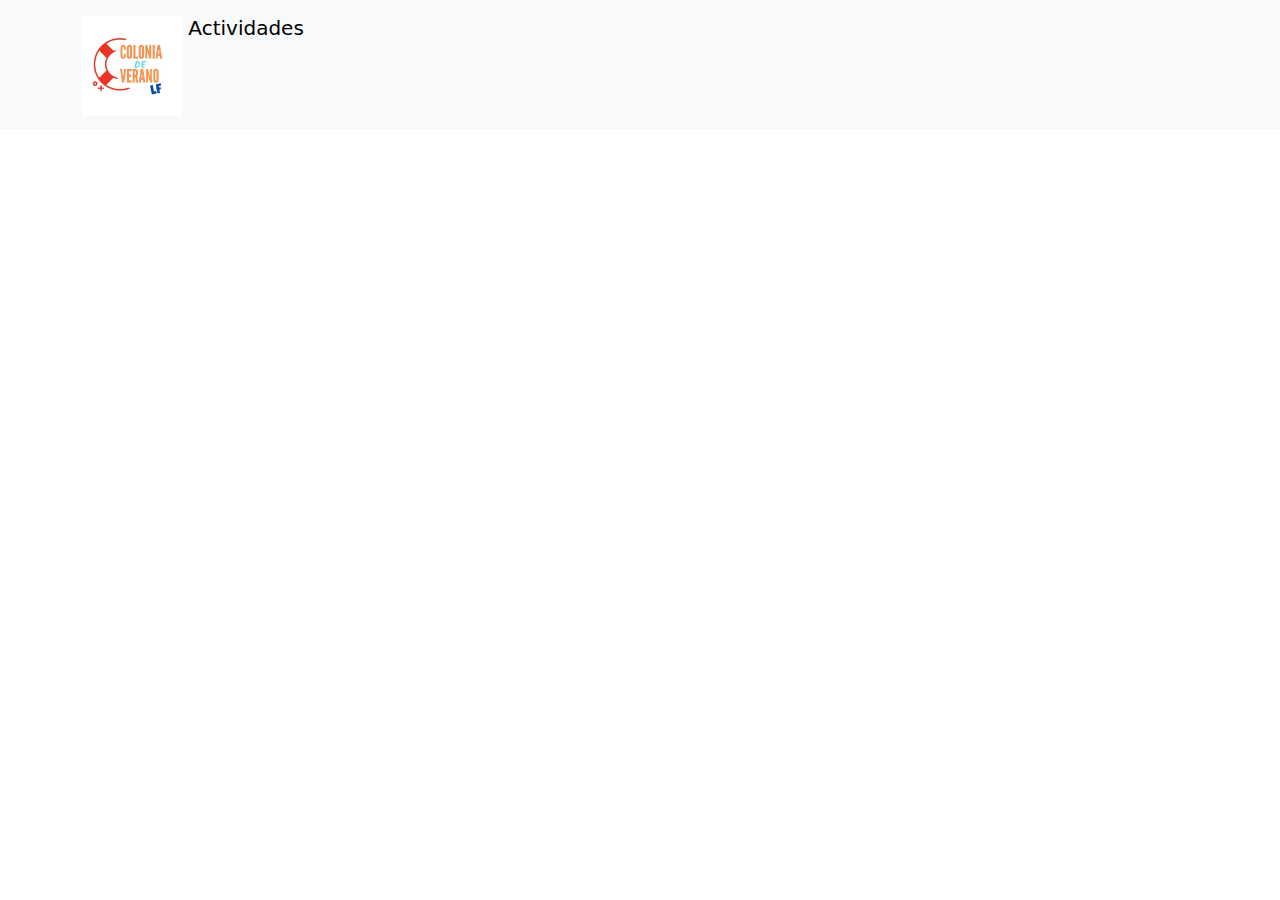
==== TP_Final/HTML/actividades.html @ c2579282 "Inicio proyecto TP Final" ====
<!DOCTYPE html>
<html lang="en">
<head>
    <meta charset="UTF-8">
    <meta http-equiv="X-UA-Compatible" content="IE=edge">
    <meta name="viewport" content="width=device-width, initial-scale=1.0">
    <title>Colonia - Actividades</title>
    <link rel="shortcout icon" href="/TP_Final/IMAGES/logo.jpg">
    <link rel="stylesheet" href="/TP_Final/CSS/index.css">
    <link rel="stylesheet" href="	https://cdn.jsdelivr.net/npm/bootstrap@5.2.2/dist/css/bootstrap.min.css">
</head>
</head>
<body>
    <nav class="navbar bg-light">
        <div class="container">
          <a class="navbar-brand" href="http://127.0.0.1:5500/TP_Final/HTML/index.html">
            <img src="/TP_Final/IMAGES/logo.jpg" alt="Logo" width="100" height="100" class="d-inline-block align-text-top">
            Actividades
          </a>
        </div>
      </nav>
    <script src="/TP_Final/TS/actividades.js"></script>
    <script src="https://cdn.jsdelivr.net/npm/bootstrap@5.2.2/dist/js/bootstrap.bundle.min.js"></script>
</body>
</html>
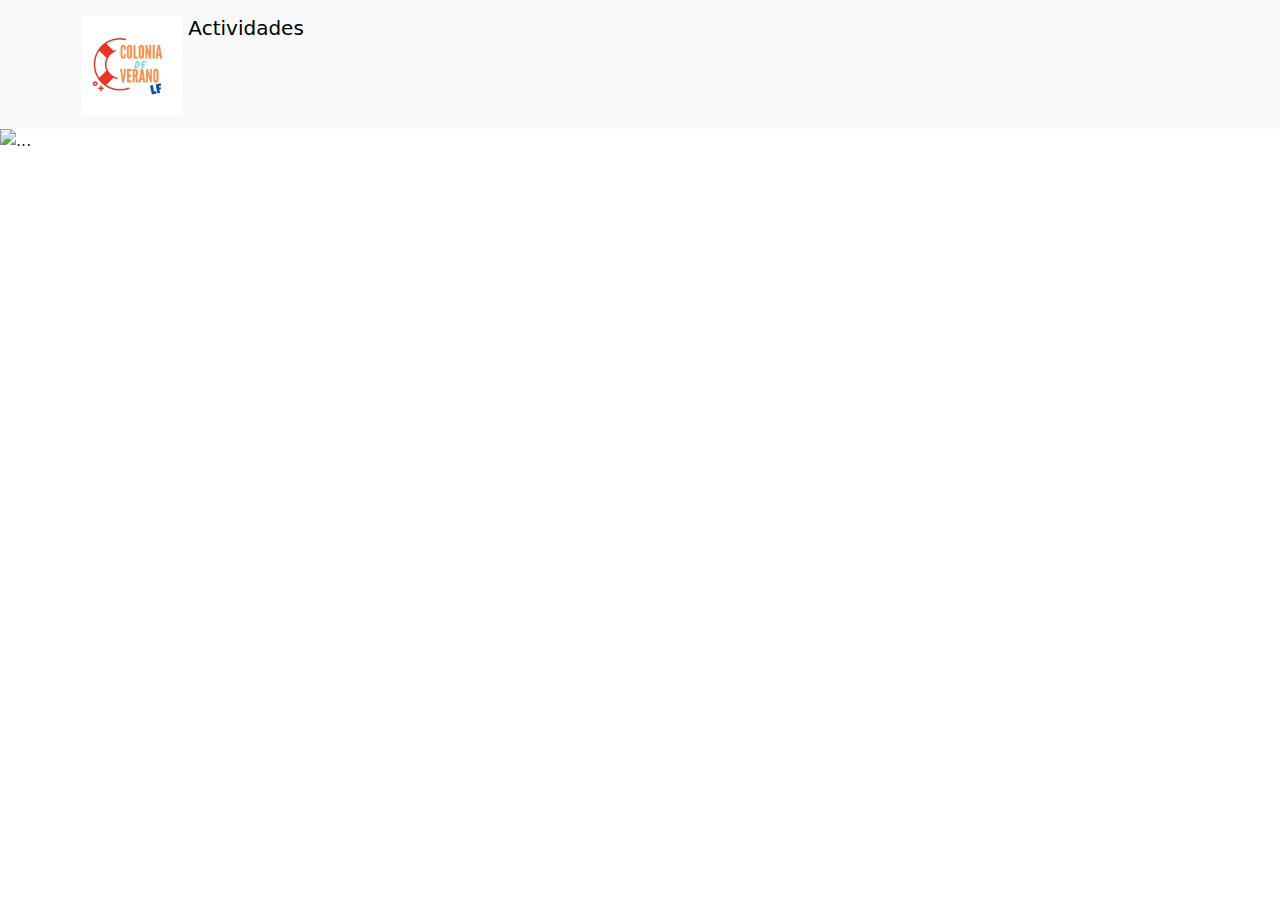
==== commit ec04e937: "21/11 f" ====
--- a/TP_Final/HTML/actividades.html
+++ b/TP_Final/HTML/actividades.html
@@ -19,6 +19,30 @@
           </a>
         </div>
       </nav>
+
+      <div>
+        <div id="carouselExampleControls" class="carousel slide" data-bs-ride="carousel">
+          <div class="carousel-inner">
+            <div class="carousel-item active">
+              <img src="/TP_Final/IMAGES/natacion.jpg" class="d-block w-100" alt="...">
+            </div>
+            <div class="carousel-item">
+              <img src="/TP_Final/IMAGES/campamento.jpg" class="d-block w-100" alt="...">
+            </div>
+            <div class="carousel-item">
+              <img src="/TP_Final/IMAGES/fogon.jpg" class="d-block w-100" alt="...">
+            </div>
+          </div>
+          <button class="carousel-control-prev" type="button" data-bs-target="#carouselExampleControls" data-bs-slide="prev">
+            <span class="carousel-control-prev-icon" aria-hidden="true"></span>
+            <span class="visually-hidden">Anterior</span>
+          </button>
+          <button class="carousel-control-next" type="button" data-bs-target="#carouselExampleControls" data-bs-slide="next">
+            <span class="carousel-control-next-icon" aria-hidden="true"></span>
+            <span class="visually-hidden">Siguiente</span>
+          </button>
+        </div>
+      </div>
     <script src="/TP_Final/TS/actividades.js"></script>
     <script src="https://cdn.jsdelivr.net/npm/bootstrap@5.2.2/dist/js/bootstrap.bundle.min.js"></script>
 </body>
--- a/TP_Final/CSS/index.css
+++ b/TP_Final/CSS/index.css
@@ -0,0 +1,7 @@
+.carouselExampleControls{
+    width: 30px;
+    height: 30px;
+    background-position: center center;
+  background-repeat: no-repeat;
+  background-color: #000;
+}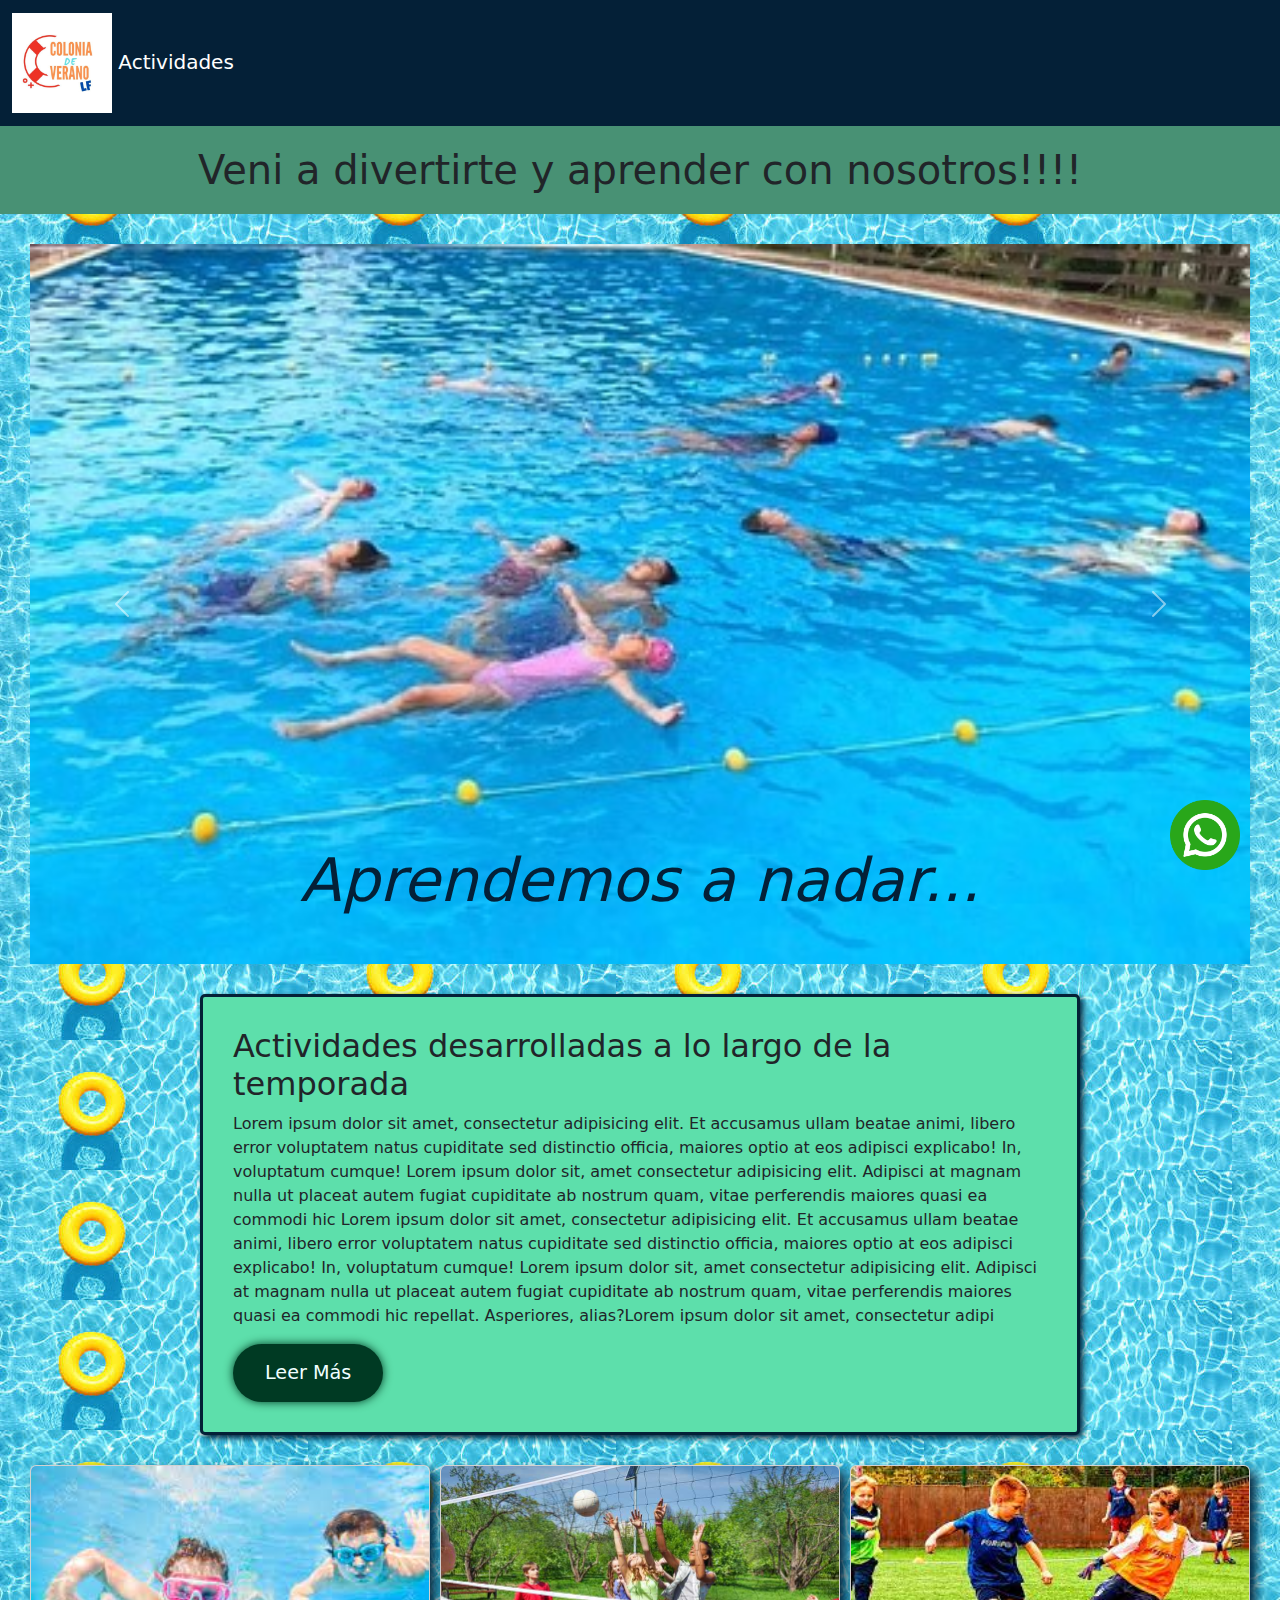
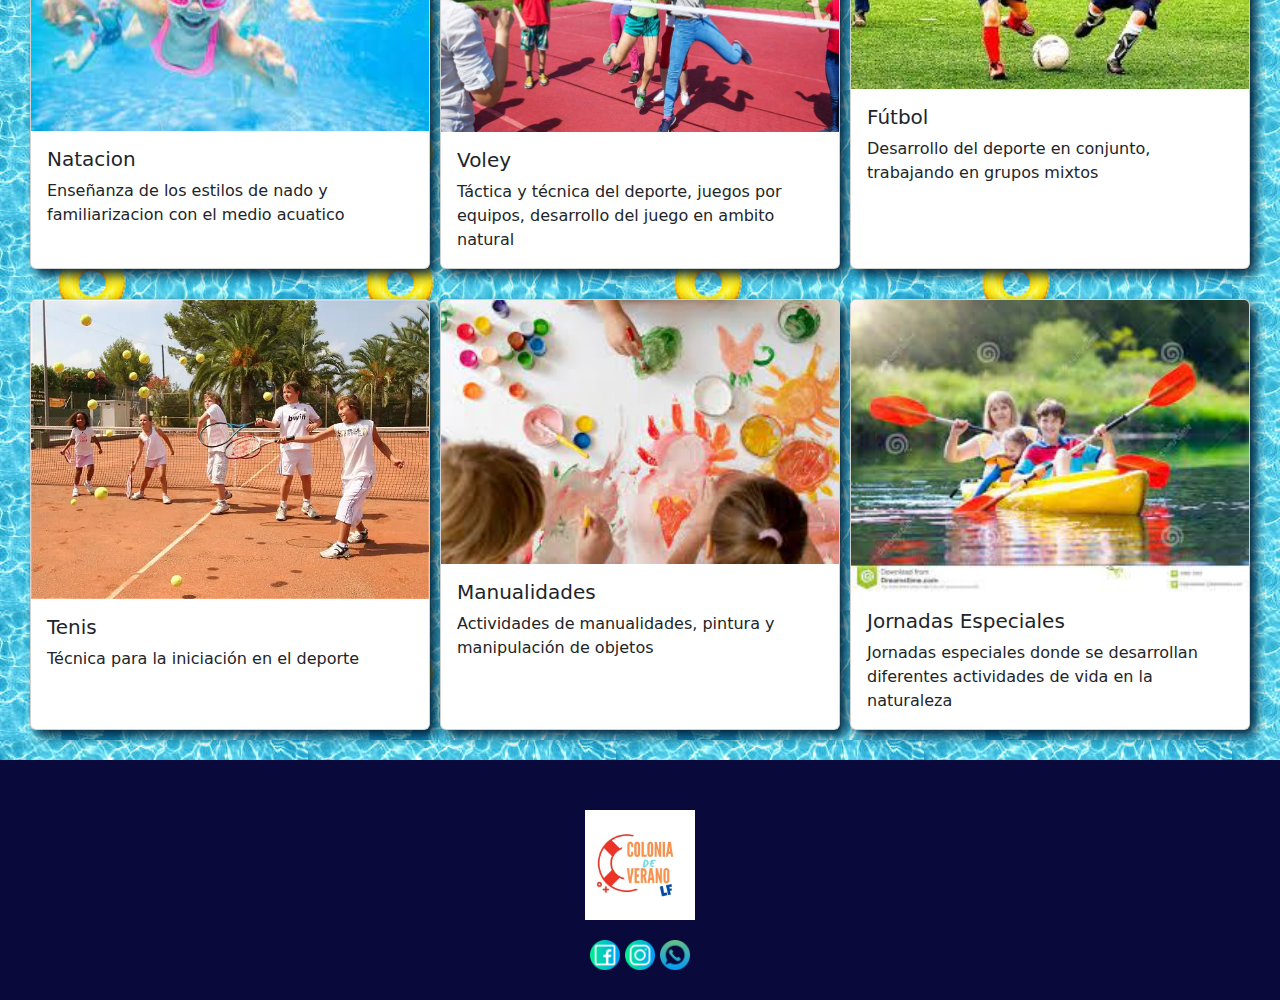
==== commit a418b5a0: "actualizacion_24_11" ====
--- a/TP_Final/HTML/actividades.html
+++ b/TP_Final/HTML/actividades.html
@@ -1,49 +1,160 @@
 <!DOCTYPE html>
 <html lang="en">
+
 <head>
-    <meta charset="UTF-8">
-    <meta http-equiv="X-UA-Compatible" content="IE=edge">
-    <meta name="viewport" content="width=device-width, initial-scale=1.0">
-    <title>Colonia - Actividades</title>
-    <link rel="shortcout icon" href="/TP_Final/IMAGES/logo.jpg">
-    <link rel="stylesheet" href="/TP_Final/CSS/index.css">
-    <link rel="stylesheet" href="	https://cdn.jsdelivr.net/npm/bootstrap@5.2.2/dist/css/bootstrap.min.css">
+  <meta charset="UTF-8">
+  <meta http-equiv="X-UA-Compatible" content="IE=edge">
+  <meta name="viewport" content="width=device-width, initial-scale=1.0">
+  <title>Colonia - Actividades</title>
+  <link rel="shortcout icon" href="/TP_Final/IMAGES/logo.jpg">
+  <link rel="stylesheet" href="/TP_Final/CSS/actividades.css">
+  <link rel="stylesheet" href="	https://cdn.jsdelivr.net/npm/bootstrap@5.2.2/dist/css/bootstrap.min.css">
 </head>
-</head>
+
 <body>
-    <nav class="navbar bg-light">
-        <div class="container">
-          <a class="navbar-brand" href="http://127.0.0.1:5500/TP_Final/HTML/index.html">
-            <img src="/TP_Final/IMAGES/logo.jpg" alt="Logo" width="100" height="100" class="d-inline-block align-text-top">
-            Actividades
-          </a>
+  <nav class="navbar navbar-dark">
+    <div class="container-fluid">
+      <a class="navbar-brand" href="http://127.0.0.1:5500/TP_Final/HTML/index.html">
+        <img src="/TP_Final/IMAGES/logo.jpg" alt="Logo" width="100" height="100"
+          class="d-inline-block align-text-center">
+        Actividades
+      </a>
+    </div>
+  </nav>
+  <h1>Veni a divertirte y aprender con nosotros!!!! </h1>
+  <div class="margenes">
+    <div id="carouselExampleControls" class="carousel slide" data-bs-ride="carousel">
+      <div class="carousel-inner">
+        <div class="carousel-item active">
+          <img src="/TP_Final/IMAGES/natacion.jpg" class="d-block w-100" alt="...">
+          <div class="carousel-caption d-none d-md-block">
+            <h5 class="titulo-carrusel">Aprendemos a nadar...</h5>
+          </div>
         </div>
-      </nav>
-
-      <div>
-        <div id="carouselExampleControls" class="carousel slide" data-bs-ride="carousel">
-          <div class="carousel-inner">
-            <div class="carousel-item active">
-              <img src="/TP_Final/IMAGES/natacion.jpg" class="d-block w-100" alt="...">
-            </div>
-            <div class="carousel-item">
-              <img src="/TP_Final/IMAGES/campamento.jpg" class="d-block w-100" alt="...">
-            </div>
-            <div class="carousel-item">
-              <img src="/TP_Final/IMAGES/fogon.jpg" class="d-block w-100" alt="...">
-            </div>
+        <div class="carousel-item">
+          <img src="/TP_Final/IMAGES/fogon.jpg" class="d-block w-100" alt="...">
+          <div class="carousel-caption d-none d-md-block">
+            <h5 class="titulo-carrusel-dos">Cantamos en el fogón...</h5>
           </div>
-          <button class="carousel-control-prev" type="button" data-bs-target="#carouselExampleControls" data-bs-slide="prev">
-            <span class="carousel-control-prev-icon" aria-hidden="true"></span>
-            <span class="visually-hidden">Anterior</span>
-          </button>
-          <button class="carousel-control-next" type="button" data-bs-target="#carouselExampleControls" data-bs-slide="next">
-            <span class="carousel-control-next-icon" aria-hidden="true"></span>
-            <span class="visually-hidden">Siguiente</span>
-          </button>
+        </div>
+        <div class="carousel-item">
+          <img src="/TP_Final/IMAGES/campamento.jpg" class="d-block w-100" alt="...">
+          <div class="carousel-caption d-none d-md-block">
+            <h5 class="titulo-carrusel-dos">Salimos de campamento...</h5>
+          </div>
         </div>
       </div>
-    <script src="/TP_Final/TS/actividades.js"></script>
-    <script src="https://cdn.jsdelivr.net/npm/bootstrap@5.2.2/dist/js/bootstrap.bundle.min.js"></script>
+      <button class="carousel-control-prev" type="button" data-bs-target="#carouselExampleControls"
+        data-bs-slide="prev">
+        <span class="carousel-control-prev-icon" aria-hidden="true"></span>
+        <span class="visually-hidden">Anterior</span>
+      </button>
+      <button class="carousel-control-next" type="button" data-bs-target="#carouselExampleControls"
+        data-bs-slide="next">
+        <span class="carousel-control-next-icon" aria-hidden="true"></span>
+        <span class="visually-hidden">Siguiente</span>
+      </button>
+    </div>
+  </div>
+  <div class="caja-texto-expansible">
+    <div>
+      <h2> Actividades desarrolladas a lo largo de la temporada</h2>
+      <p>Lorem ipsum dolor sit amet, consectetur adipisicing elit. Et accusamus ullam beatae animi, libero error
+        voluptatem natus cupiditate sed distinctio officia, maiores optio at eos adipisci explicabo! In, voluptatum
+        cumque! Lorem ipsum dolor sit, amet consectetur adipisicing elit. Adipisci at magnam nulla ut placeat autem
+        fugiat cupiditate ab nostrum quam, vitae perferendis maiores quasi ea commodi hic Lorem ipsum dolor sit amet,
+        consectetur adipisicing elit. Et accusamus ullam beatae animi, libero error voluptatem natus cupiditate sed
+        distinctio officia, maiores optio at eos adipisci explicabo! In, voluptatum cumque! Lorem ipsum dolor sit, amet
+        consectetur adipisicing elit. Adipisci at magnam nulla ut placeat autem fugiat cupiditate ab nostrum quam, vitae
+        perferendis maiores quasi ea commodi hic repellat. Asperiores, alias?Lorem ipsum dolor sit amet, consectetur
+        adipi
+      </p>
+      <div>
+        <div class="texto-oculto" id="texto"> 
+          <p>sicing elit. Et accusamus ullam beatae animi, libero error voluptatem natus cupiditate sed distinctio
+            officia, maiores optio at eos adipisci explicabo! In, voluptatum cumque! Lorem ipsum dolor sit, amet consectetur
+            adipisicing elit. Adipisci at magnam nulla ut placeat autem fugiat cupiditate ab nostrum quam, vitae perferendis
+            maiores quasi ea commodi hic repellat. Asperiores, alias?Lorem ipsum dolor sit amet, consectetur adipisicing
+            elit. Et accusamus ullam beatae animi, libero error voluptatem natus cupiditate sed distinctio officia, maiores
+            optio at eos adipisci explicabo! In, voluptatum cumque! Lorem ipsum dolor sit, amet consectetur adipisicing
+            elit. Adipisci at magnam nulla ut placeat autem fugiat cupiditate ab nostrum quam, vitae perferendis maiores
+            quasi ea commodi hic repellat. Asperiores, alias?Lorem ipsum dolor sit amet, consectetur adipisicing elit. Et
+            accusamus ullam beatae animi, libero error voluptatem natus cupiditate sed distinctio officia, maiores optio at</p>
+        </div>
+      </div>
+      <button class="boton-leer-mas" id="btn">Leer Más</button>
+    </div>
+  </div>
+  <div>
+    <div class="d-flex justify-content-between margenes">
+      <div class="card" style="width: 25rem;">
+        <img src="/TP_Final/IMAGES/niños nadando.jpg" class="card-img-top" alt="...">
+        <div class="card-body">
+          <h5 class="card-title">Natacion</h5>
+          <p class="card-text"> Enseñanza de los estilos de nado y familiarizacion con el medio acuatico</p>
+        </div>
+      </div>
+      <div class="card" style="width: 25rem;">
+        <img src="/TP_Final/IMAGES/voley.jpg" class="card-img-top" alt="...">
+        <div class="card-body">
+          <h5 class="card-title">Voley</h5>
+          <p class="card-text">Táctica y técnica del deporte, juegos por equipos, desarrollo del juego en ambito natural
+          </p>
+        </div>
+      </div>
+      <div class="card" style="width: 25rem;">
+        <img src="/TP_Final/IMAGES/futbol.jpg" class="card-img-top" alt="...">
+        <div class="card-body">
+          <h5 class="card-title">Fútbol</h5>
+          <p class="card-text">Desarrollo del deporte en conjunto, trabajando en grupos mixtos</p>
+        </div>
+      </div>
+    </div>
+    <div class="d-flex justify-content-between margenes">
+      <div class="card" style="width: 25rem;">
+        <img src="/TP_Final/IMAGES/tenis.jpg" class="card-img-top" alt="...">
+        <div class="card-body">
+          <h5 class="card-title">Tenis</h5>
+          <p class="card-text">Técnica para la iniciación en el deporte</p>
+        </div>
+      </div>
+      <div class="card" style="width: 25rem;">
+        <img src="/TP_Final/IMAGES/niños pintando.jpg" class="card-img-top" alt="...">
+        <div class="card-body">
+          <h5 class="card-title">Manualidades</h5>
+          <p class="card-text">Actividades de manualidades, pintura y manipulación de objetos</p>
+        </div>
+      </div>
+      <div class="card" style="width: 25rem;">
+        <img src="/TP_Final/IMAGES/CANOAS.jpg" class="card-img-top" alt="...">
+        <div class="card-body">
+          <h5 class="card-title">Jornadas Especiales</h5>
+          <p class="card-text">Jornadas especiales donde se desarrollan diferentes actividades de vida en la naturaleza
+          </p>
+        </div>
+      </div>
+    </div>
+  </div>
+  <a class="flotante" href="https://api.whatsapp.com/send?phone=5491128062570">
+    <img src="/TP_Final/IMAGES/icono_whatsapp_flotante.png" alt="" srcset="">
+  </a>
+  <footer>
+    <div>
+      <img id="footer-logo" src="/TP_Final/IMAGES/logo.jpg">
+    </div>
+    <div>
+      <a class="navbar-brand" href="https://www.facebook.com/colonia.laterraza" target="_blank">
+        <img src="/TP_Final/IMAGES/icono_facebook.png" alt="Icono Facebook" width="30" height="30">
+      </a>
+      <a class="navbar-brand" href="https://www.instagram.com/colonia_de_verano.lf/" target="_blank">
+        <img src="/TP_Final/IMAGES/icono_instagram.png" alt="Icono Instagram" width="30" height="30">
+      </a>
+      <a class="navbar-brand" href="https://api.whatsapp.com/send?phone=5491128062570" target="_blank">
+        <img src="/TP_Final/IMAGES/icono_whatsapp.png" alt="Icono Instagram" width="30" height="30">
+    </div>
+  </footer>
+  <script src="/TP_Final/TS/actividades.js"></script>
+  <script src="https://cdn.jsdelivr.net/npm/bootstrap@5.2.2/dist/js/bootstrap.bundle.min.js"></script>
 </body>
+
 </html>--- a/TP_Final/CSS/actividades.css
+++ b/TP_Final/CSS/actividades.css
@@ -0,0 +1,101 @@
+.navbar {
+    background-color: #042037;
+}
+
+.margenes {
+    margin: 30px;
+}
+
+body {
+    background-image: url(/TP_Final/IMAGES/agua_pileta.jpg);
+}
+
+h1 {
+    background-color: #489174;
+    color: #003A23;
+    padding: 20px;
+    text-align: center;
+}
+
+.titulo-carrusel {
+    color: #042037;
+    font-size: 60px;
+    font-style: oblique;
+}
+
+.titulo-carrusel-dos {
+    color: #1f98fc;
+    font-size: 60px;
+    font-style: oblique;
+}
+
+.caja-texto-expansible {
+    background-color: #5ddfab;
+    padding: 30px;
+    margin-right: 200px;
+    margin-left: 200px;
+    border: solid 3px #042037;
+    border-radius: 5px;
+    box-shadow: 3px 3px 6px #042037;
+}
+
+.boton-leer-mas {
+    background-color: #003A23;
+    border: none;
+    border-radius: 40px;
+    color: azure;
+    padding: 15px 32px;
+    font-size: 1.2em;
+    box-shadow: 0px 0px 10px 0px #003A23;
+    cursor: pointer;
+}
+
+.boton-leer-mas:hover {
+    box-shadow: none;
+    background-color: #0A093B;
+    color: #fff;
+    transition: cubic-bezier(0.075, 0.82, 0.165, 1) 3.05s;
+}
+
+.texto-oculto {
+    display: none;
+}
+
+
+
+.mostrar-texo {
+    display: block;
+}
+
+.card {
+    box-shadow: 6px 6px 12px #042037;
+}
+
+footer {
+    padding-bottom: 30px;
+    background-color: #0A093B;
+    display: flex;
+    flex-direction: column;
+    align-items: center;
+    justify-content: center;
+    padding-top: 30px;
+}
+
+.flotante {
+    display: scroll;
+    position: fixed;
+    bottom: 30px;
+    right: 40px;
+
+}
+
+.flotante img {
+    width: 70px;
+    height: 70px;
+}
+
+#footer-logo {
+    width: 150px;
+    height: 150px;
+    padding: 20px;
+}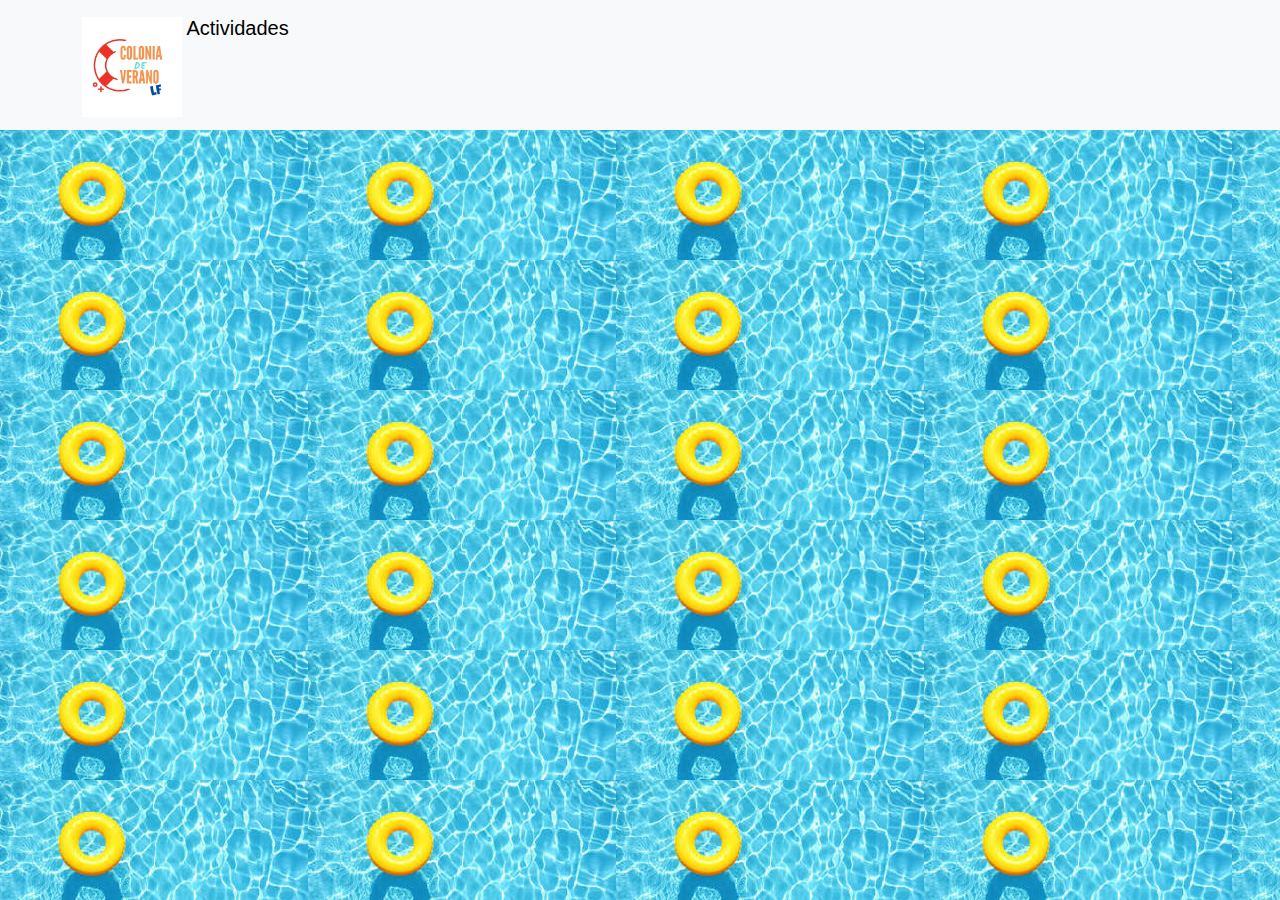
==== commit 3b762d3f: "Merge branch 'main' of https://github.com/EricSchenone/Las-Flores-FullStack" ====
--- a/TP_Final/HTML/actividades.html
+++ b/TP_Final/HTML/actividades.html
@@ -2,159 +2,26 @@
 <html lang="en">
 
 <head>
-  <meta charset="UTF-8">
-  <meta http-equiv="X-UA-Compatible" content="IE=edge">
-  <meta name="viewport" content="width=device-width, initial-scale=1.0">
-  <title>Colonia - Actividades</title>
-  <link rel="shortcout icon" href="/TP_Final/IMAGES/logo.jpg">
-  <link rel="stylesheet" href="/TP_Final/CSS/actividades.css">
-  <link rel="stylesheet" href="	https://cdn.jsdelivr.net/npm/bootstrap@5.2.2/dist/css/bootstrap.min.css">
+    <meta charset="UTF-8">
+    <meta http-equiv="X-UA-Compatible" content="IE=edge">
+    <meta name="viewport" content="width=device-width, initial-scale=1.0">
+    <title>Colonia - Actividades</title>
+    <link rel="shortcout icon" href="/TP_Final/IMAGES/logo.jpg">
+    <link rel="stylesheet" href="/TP_Final/CSS/index.css">
+    <link rel="stylesheet" href="	https://cdn.jsdelivr.net/npm/bootstrap@5.2.2/dist/css/bootstrap.min.css">
 </head>
 
 <body>
-  <nav class="navbar navbar-dark">
-    <div class="container-fluid">
-      <a class="navbar-brand" href="http://127.0.0.1:5500/TP_Final/HTML/index.html">
-        <img src="/TP_Final/IMAGES/logo.jpg" alt="Logo" width="100" height="100"
-          class="d-inline-block align-text-center">
-        Actividades
-      </a>
-    </div>
-  </nav>
-  <h1>Veni a divertirte y aprender con nosotros!!!! </h1>
-  <div class="margenes">
-    <div id="carouselExampleControls" class="carousel slide" data-bs-ride="carousel">
-      <div class="carousel-inner">
-        <div class="carousel-item active">
-          <img src="/TP_Final/IMAGES/natacion.jpg" class="d-block w-100" alt="...">
-          <div class="carousel-caption d-none d-md-block">
-            <h5 class="titulo-carrusel">Aprendemos a nadar...</h5>
-          </div>
+    <nav class="navbar bg-light">
+        <div class="container">
+          <a class="navbar-brand" href="http://127.0.0.1:5500/TP_Final/HTML/index.html">
+            <img src="/TP_Final/IMAGES/logo.jpg" alt="Logo" width="100" height="100" class="d-inline-block align-text-top">
+            Actividades
+          </a>
         </div>
-        <div class="carousel-item">
-          <img src="/TP_Final/IMAGES/fogon.jpg" class="d-block w-100" alt="...">
-          <div class="carousel-caption d-none d-md-block">
-            <h5 class="titulo-carrusel-dos">Cantamos en el fogón...</h5>
-          </div>
-        </div>
-        <div class="carousel-item">
-          <img src="/TP_Final/IMAGES/campamento.jpg" class="d-block w-100" alt="...">
-          <div class="carousel-caption d-none d-md-block">
-            <h5 class="titulo-carrusel-dos">Salimos de campamento...</h5>
-          </div>
-        </div>
-      </div>
-      <button class="carousel-control-prev" type="button" data-bs-target="#carouselExampleControls"
-        data-bs-slide="prev">
-        <span class="carousel-control-prev-icon" aria-hidden="true"></span>
-        <span class="visually-hidden">Anterior</span>
-      </button>
-      <button class="carousel-control-next" type="button" data-bs-target="#carouselExampleControls"
-        data-bs-slide="next">
-        <span class="carousel-control-next-icon" aria-hidden="true"></span>
-        <span class="visually-hidden">Siguiente</span>
-      </button>
-    </div>
-  </div>
-  <div class="caja-texto-expansible">
-    <div>
-      <h2> Actividades desarrolladas a lo largo de la temporada</h2>
-      <p>Lorem ipsum dolor sit amet, consectetur adipisicing elit. Et accusamus ullam beatae animi, libero error
-        voluptatem natus cupiditate sed distinctio officia, maiores optio at eos adipisci explicabo! In, voluptatum
-        cumque! Lorem ipsum dolor sit, amet consectetur adipisicing elit. Adipisci at magnam nulla ut placeat autem
-        fugiat cupiditate ab nostrum quam, vitae perferendis maiores quasi ea commodi hic Lorem ipsum dolor sit amet,
-        consectetur adipisicing elit. Et accusamus ullam beatae animi, libero error voluptatem natus cupiditate sed
-        distinctio officia, maiores optio at eos adipisci explicabo! In, voluptatum cumque! Lorem ipsum dolor sit, amet
-        consectetur adipisicing elit. Adipisci at magnam nulla ut placeat autem fugiat cupiditate ab nostrum quam, vitae
-        perferendis maiores quasi ea commodi hic repellat. Asperiores, alias?Lorem ipsum dolor sit amet, consectetur
-        adipi
-      </p>
-      <div>
-        <div class="texto-oculto" id="texto"> 
-          <p>sicing elit. Et accusamus ullam beatae animi, libero error voluptatem natus cupiditate sed distinctio
-            officia, maiores optio at eos adipisci explicabo! In, voluptatum cumque! Lorem ipsum dolor sit, amet consectetur
-            adipisicing elit. Adipisci at magnam nulla ut placeat autem fugiat cupiditate ab nostrum quam, vitae perferendis
-            maiores quasi ea commodi hic repellat. Asperiores, alias?Lorem ipsum dolor sit amet, consectetur adipisicing
-            elit. Et accusamus ullam beatae animi, libero error voluptatem natus cupiditate sed distinctio officia, maiores
-            optio at eos adipisci explicabo! In, voluptatum cumque! Lorem ipsum dolor sit, amet consectetur adipisicing
-            elit. Adipisci at magnam nulla ut placeat autem fugiat cupiditate ab nostrum quam, vitae perferendis maiores
-            quasi ea commodi hic repellat. Asperiores, alias?Lorem ipsum dolor sit amet, consectetur adipisicing elit. Et
-            accusamus ullam beatae animi, libero error voluptatem natus cupiditate sed distinctio officia, maiores optio at</p>
-        </div>
-      </div>
-      <button class="boton-leer-mas" id="btn">Leer Más</button>
-    </div>
-  </div>
-  <div>
-    <div class="d-flex justify-content-between margenes">
-      <div class="card" style="width: 25rem;">
-        <img src="/TP_Final/IMAGES/niños nadando.jpg" class="card-img-top" alt="...">
-        <div class="card-body">
-          <h5 class="card-title">Natacion</h5>
-          <p class="card-text"> Enseñanza de los estilos de nado y familiarizacion con el medio acuatico</p>
-        </div>
-      </div>
-      <div class="card" style="width: 25rem;">
-        <img src="/TP_Final/IMAGES/voley.jpg" class="card-img-top" alt="...">
-        <div class="card-body">
-          <h5 class="card-title">Voley</h5>
-          <p class="card-text">Táctica y técnica del deporte, juegos por equipos, desarrollo del juego en ambito natural
-          </p>
-        </div>
-      </div>
-      <div class="card" style="width: 25rem;">
-        <img src="/TP_Final/IMAGES/futbol.jpg" class="card-img-top" alt="...">
-        <div class="card-body">
-          <h5 class="card-title">Fútbol</h5>
-          <p class="card-text">Desarrollo del deporte en conjunto, trabajando en grupos mixtos</p>
-        </div>
-      </div>
-    </div>
-    <div class="d-flex justify-content-between margenes">
-      <div class="card" style="width: 25rem;">
-        <img src="/TP_Final/IMAGES/tenis.jpg" class="card-img-top" alt="...">
-        <div class="card-body">
-          <h5 class="card-title">Tenis</h5>
-          <p class="card-text">Técnica para la iniciación en el deporte</p>
-        </div>
-      </div>
-      <div class="card" style="width: 25rem;">
-        <img src="/TP_Final/IMAGES/niños pintando.jpg" class="card-img-top" alt="...">
-        <div class="card-body">
-          <h5 class="card-title">Manualidades</h5>
-          <p class="card-text">Actividades de manualidades, pintura y manipulación de objetos</p>
-        </div>
-      </div>
-      <div class="card" style="width: 25rem;">
-        <img src="/TP_Final/IMAGES/CANOAS.jpg" class="card-img-top" alt="...">
-        <div class="card-body">
-          <h5 class="card-title">Jornadas Especiales</h5>
-          <p class="card-text">Jornadas especiales donde se desarrollan diferentes actividades de vida en la naturaleza
-          </p>
-        </div>
-      </div>
-    </div>
-  </div>
-  <a class="flotante" href="https://api.whatsapp.com/send?phone=5491128062570">
-    <img src="/TP_Final/IMAGES/icono_whatsapp_flotante.png" alt="" srcset="">
-  </a>
-  <footer>
-    <div>
-      <img id="footer-logo" src="/TP_Final/IMAGES/logo.jpg">
-    </div>
-    <div>
-      <a class="navbar-brand" href="https://www.facebook.com/colonia.laterraza" target="_blank">
-        <img src="/TP_Final/IMAGES/icono_facebook.png" alt="Icono Facebook" width="30" height="30">
-      </a>
-      <a class="navbar-brand" href="https://www.instagram.com/colonia_de_verano.lf/" target="_blank">
-        <img src="/TP_Final/IMAGES/icono_instagram.png" alt="Icono Instagram" width="30" height="30">
-      </a>
-      <a class="navbar-brand" href="https://api.whatsapp.com/send?phone=5491128062570" target="_blank">
-        <img src="/TP_Final/IMAGES/icono_whatsapp.png" alt="Icono Instagram" width="30" height="30">
-    </div>
-  </footer>
-  <script src="/TP_Final/TS/actividades.js"></script>
-  <script src="https://cdn.jsdelivr.net/npm/bootstrap@5.2.2/dist/js/bootstrap.bundle.min.js"></script>
+      </nav>
+    <script src="/TP_Final/TS/actividades.js"></script>
+    <script src="https://cdn.jsdelivr.net/npm/bootstrap@5.2.2/dist/js/bootstrap.bundle.min.js"></script>
 </body>
 
 </html>--- a/TP_Final/CSS/index.css
+++ b/TP_Final/CSS/index.css
@@ -0,0 +1,121 @@
+*{
+    font-family: 'Lucida Sans', 'Lucida Sans Regular', 'Lucida Grande', 'Lucida Sans Unicode', Geneva, Verdana, sans-serif;
+}
+
+body{
+    background-image: url(/TP_Final/IMAGES/agua_pileta.jpg);
+}
+
+h1{
+    color: #003A23;
+    background-color:#489174 ;
+    padding: 20px;
+}
+
+.navbar{
+    background-color: #2A4F6E;
+}
+
+.container-fluid{
+    background-color: #042037;
+    padding-top: 20px;
+    padding-bottom: 20px;
+    font-size: large;
+}
+
+.carousel-inicio{
+    background-color: #489174;
+    padding: 5px;
+    width: 800px;
+    height: 550px;
+    margin-top: 50px;
+    margin-left: 280px;
+    border-radius: 5px; 
+}
+
+.flotante{
+    display:scroll;
+    position:fixed;
+    bottom:30px;
+    right:40px;  
+}
+
+.flotante img{
+    width: 70px;
+    height: 70px;
+}
+
+h2{
+    color: #003A23;
+    background-color:#489174 ;
+    padding: 20px
+}
+
+.caja-texto{
+    margin-right: 200px;
+    margin-left: 200px;
+    margin-bottom: 30px;
+    padding: 20px;
+    background-color: #5ddfab ;
+    display: flex;
+    border: solid 3px #042037;
+    border-radius: 5px;
+    box-shadow: 3px 3px 6px #042037;
+}
+
+
+.caja-texto img{
+    margin-right: 30px;
+}
+
+.contenedor-tabla{
+    color: #0A093B;
+    background-color: #8180B2;
+    padding: 20px;
+    text-align: center;
+}
+
+table{
+    width: 400px;
+    margin-left: 450px;
+    justify-content: center;
+    color: #8180B2;
+    background-color: #1B1A59;
+}
+
+th, td{
+    padding: 15px;
+    font-weight: bold;
+}
+
+footer{
+    padding-top: 30px;
+    padding-left: 160px;
+    background-color: #0A093B;
+    color: white;
+}
+
+footer img{
+    width: 150px;
+    height: 150px;
+    padding: 20px;
+}
+
+ul{
+    list-style: none;
+}
+
+.fotos-pie{
+    margin-top: 30px;
+    margin-bottom: 30px;
+    margin-left: 15px;
+    margin-right: 15px;
+    display: flex;
+    justify-content: space-between;
+}
+
+.fotos-pie img{
+    border: solid 2px #0A093B;
+    border-radius: 5px;
+    box-shadow: 3px 3px 6px #042037;
+}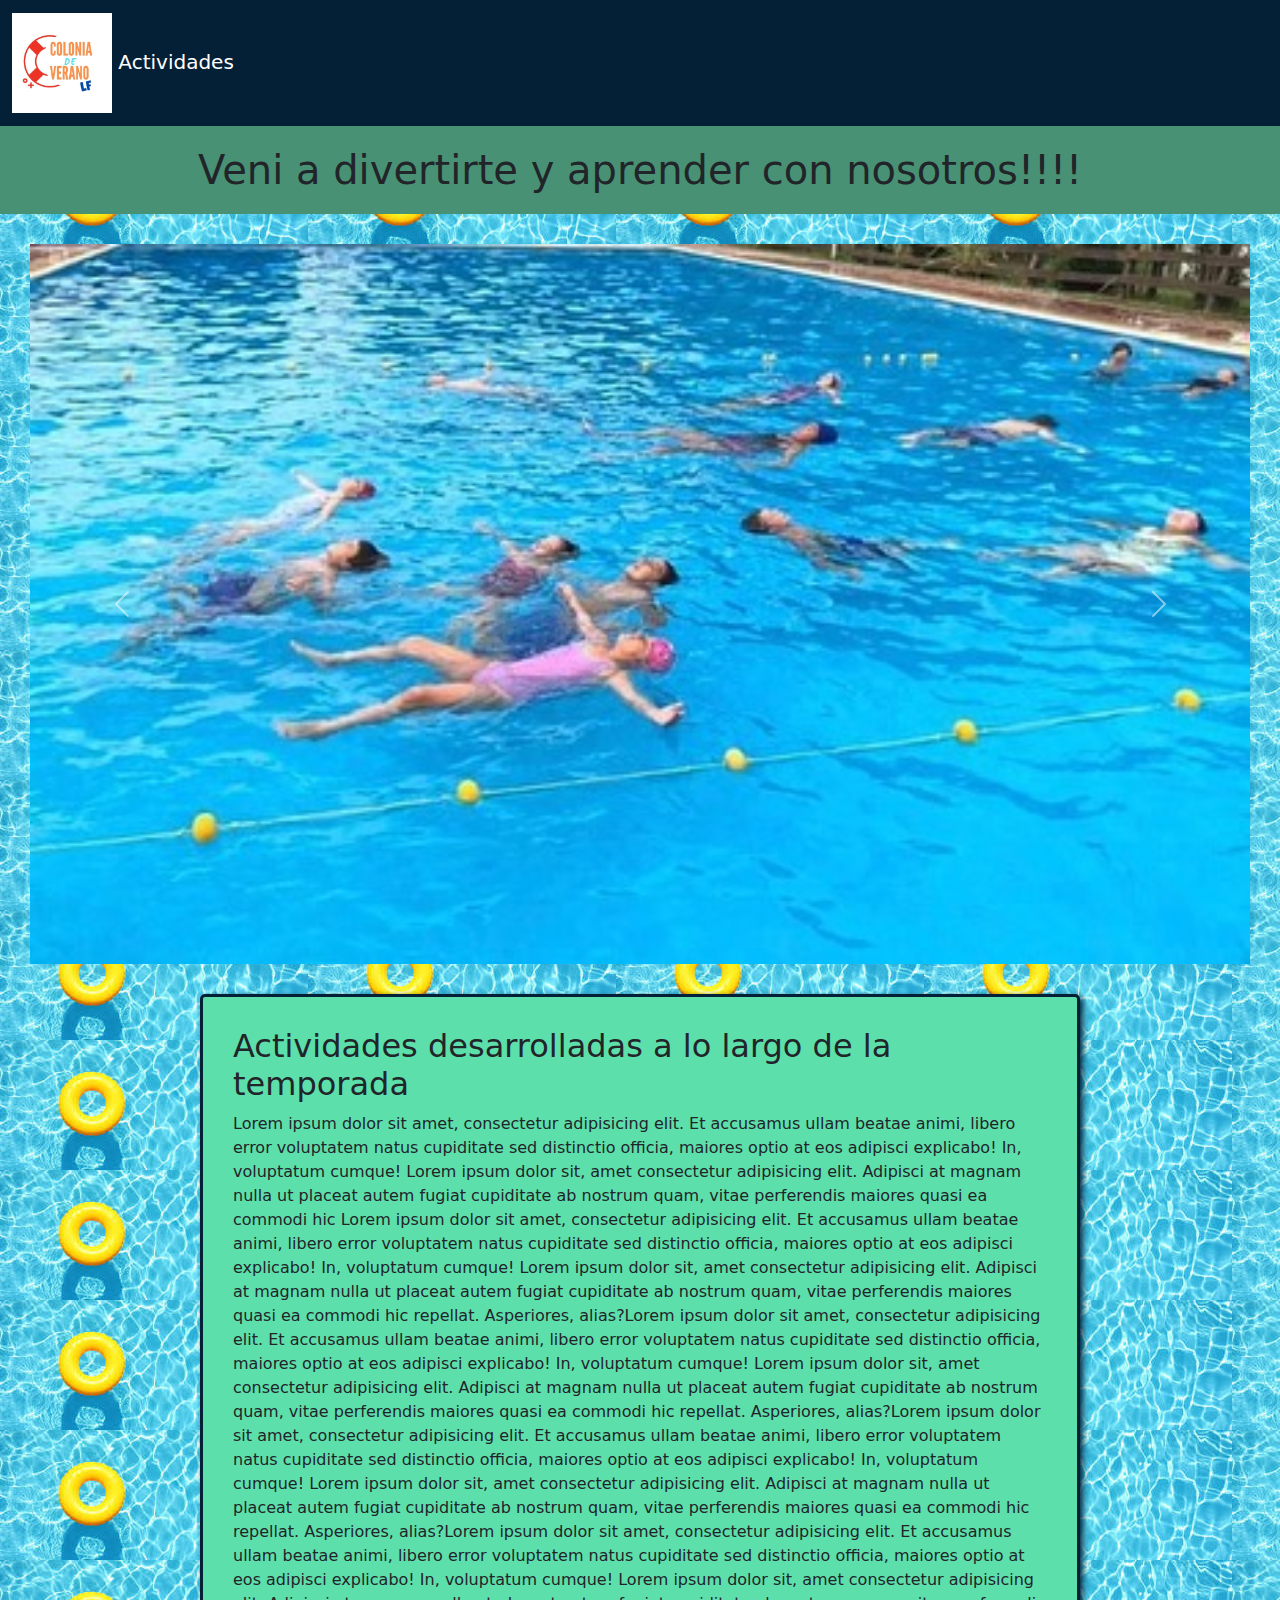
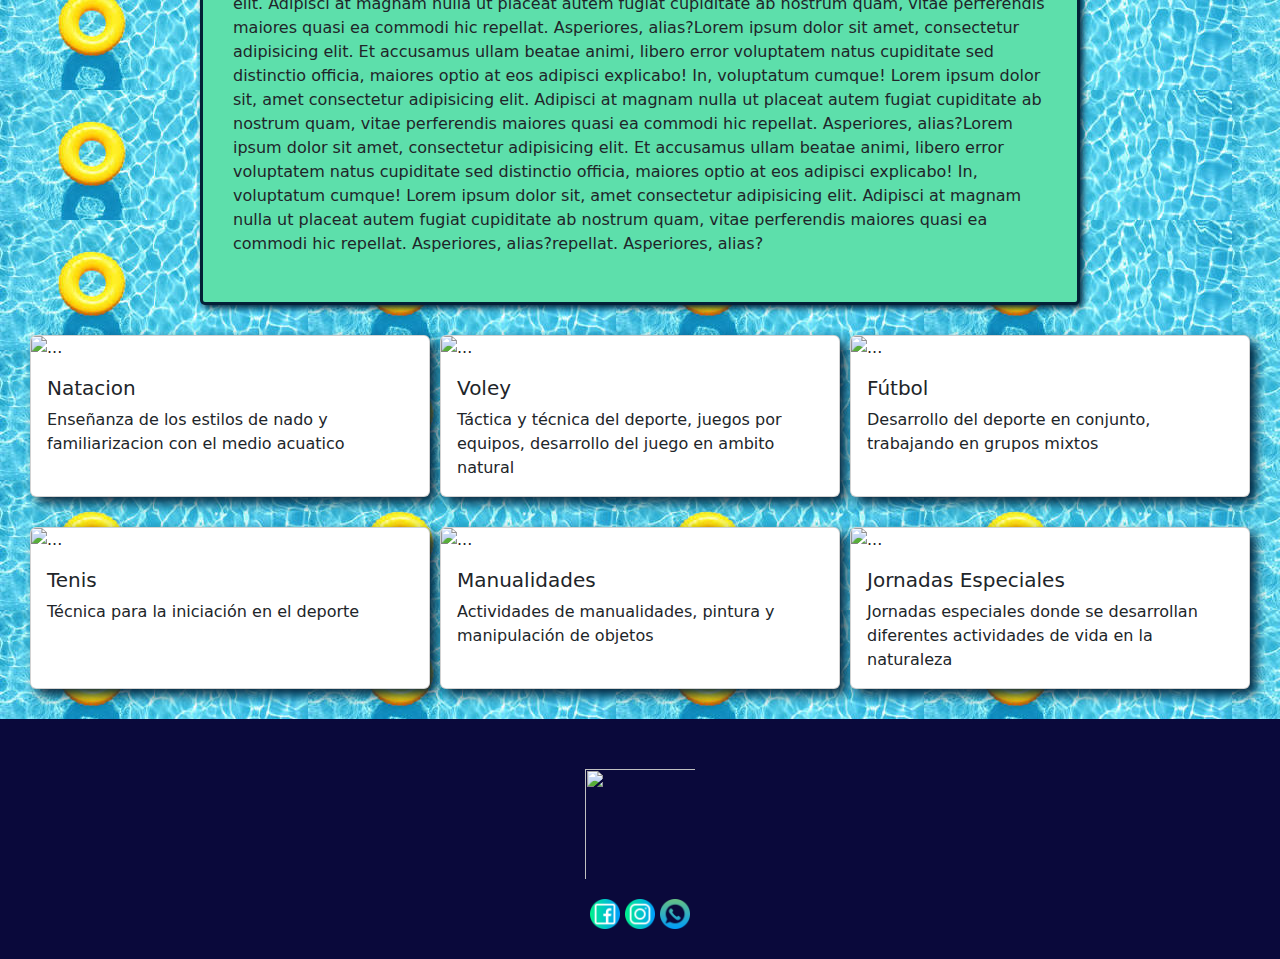
==== commit 1c73bd0e: "cambios-realizados-html-ts" ====
--- a/TP_Final/HTML/actividades.html
+++ b/TP_Final/HTML/actividades.html
@@ -1,27 +1,127 @@
 <!DOCTYPE html>
 <html lang="en">
-
 <head>
     <meta charset="UTF-8">
     <meta http-equiv="X-UA-Compatible" content="IE=edge">
     <meta name="viewport" content="width=device-width, initial-scale=1.0">
     <title>Colonia - Actividades</title>
     <link rel="shortcout icon" href="/TP_Final/IMAGES/logo.jpg">
-    <link rel="stylesheet" href="/TP_Final/CSS/index.css">
+    <link rel="stylesheet" href="/TP_Final/CSS/actividades.css">
     <link rel="stylesheet" href="	https://cdn.jsdelivr.net/npm/bootstrap@5.2.2/dist/css/bootstrap.min.css">
 </head>
-
+</head>
 <body>
-    <nav class="navbar bg-light">
-        <div class="container">
+     <nav class="navbar navbar-dark">
+        <div class="container-fluid">
           <a class="navbar-brand" href="http://127.0.0.1:5500/TP_Final/HTML/index.html">
-            <img src="/TP_Final/IMAGES/logo.jpg" alt="Logo" width="100" height="100" class="d-inline-block align-text-top">
+            <img src="/TP_Final/IMAGES/logo.jpg" alt="Logo" width="100" height="100" class="d-inline-block align-text-center">
             Actividades
           </a>
+          
         </div>
       </nav>
+      <h1>Veni a divertirte y aprender con nosotros!!!! </h1> 
+      
+   <div class="margenes">
+        <div id="carouselExampleControls" class="carousel slide" data-bs-ride="carousel">
+           <div class="carousel-inner">
+             <div class="carousel-item active">
+               <img src="/TP_Final/IMAGES/natacion.jpg" class="d-block w-100" alt="...">
+             </div>
+             <div class="carousel-item">
+               <img src="/TP_Final/IMAGES/fogon.jpg" class="d-block w-100" alt="...">
+             </div>
+             <div class="carousel-item">
+               <img src="/TP_Final/IMAGES/campamento.jpg" class="d-block w-100" alt="...">
+             </div>
+           </div>
+             <button class="carousel-control-prev" type="button" data-bs-target="#carouselExampleControls" data-bs-slide="prev">
+               <span class="carousel-control-prev-icon" aria-hidden="true"></span>
+               <span class="visually-hidden">Anterior</span>
+             </button>
+            <button class="carousel-control-next" type="button" data-bs-target="#carouselExampleControls" data-bs-slide="next">
+               <span class="carousel-control-next-icon" aria-hidden="true"></span>
+               <span class="visually-hidden">Siguiente</span>
+             </button>
+        </div>
+   </div>
+
+<div class="caja-texto-expansible">
+  <div class="texto-expansible">
+  <h2>
+    Actividades desarrolladas a lo largo de la temporada
+  </h2>
+  <p>
+    Lorem ipsum dolor sit amet, consectetur adipisicing elit. Et accusamus ullam beatae animi, libero error voluptatem natus cupiditate sed distinctio officia, maiores optio at eos adipisci explicabo! In, voluptatum cumque! Lorem ipsum dolor sit, amet consectetur adipisicing elit. Adipisci at magnam nulla ut placeat autem fugiat cupiditate ab nostrum quam, vitae perferendis maiores quasi ea commodi hic Lorem ipsum dolor sit amet, consectetur adipisicing elit. Et accusamus ullam beatae animi, libero error voluptatem natus cupiditate sed distinctio officia, maiores optio at eos adipisci explicabo! In, voluptatum cumque! Lorem ipsum dolor sit, amet consectetur adipisicing elit. Adipisci at magnam nulla ut placeat autem fugiat cupiditate ab nostrum quam, vitae perferendis maiores quasi ea commodi hic repellat. Asperiores, alias?Lorem ipsum dolor sit amet, consectetur adipisicing elit. Et accusamus ullam beatae animi, libero error voluptatem natus cupiditate sed distinctio officia, maiores optio at eos adipisci explicabo! In, voluptatum cumque! Lorem ipsum dolor sit, amet consectetur adipisicing elit. Adipisci at magnam nulla ut placeat autem fugiat cupiditate ab nostrum quam, vitae perferendis maiores quasi ea commodi hic repellat. Asperiores, alias?Lorem ipsum dolor sit amet, consectetur adipisicing elit. Et accusamus ullam beatae animi, libero error voluptatem natus cupiditate sed distinctio officia, maiores optio at eos adipisci explicabo! In, voluptatum cumque! Lorem ipsum dolor sit, amet consectetur adipisicing elit. Adipisci at magnam nulla ut placeat autem fugiat cupiditate ab nostrum quam, vitae perferendis maiores quasi ea commodi hic repellat. Asperiores, alias?Lorem ipsum dolor sit amet, consectetur adipisicing elit. Et accusamus ullam beatae animi, libero error voluptatem natus cupiditate sed distinctio officia, maiores optio at eos adipisci explicabo! In, voluptatum cumque! Lorem ipsum dolor sit, amet consectetur adipisicing elit. Adipisci at magnam nulla ut placeat autem fugiat cupiditate ab nostrum quam, vitae perferendis maiores quasi ea commodi hic repellat. Asperiores, alias?Lorem ipsum dolor sit amet, consectetur adipisicing elit. Et accusamus ullam beatae animi, libero error voluptatem natus cupiditate sed distinctio officia, maiores optio at eos adipisci explicabo! In, voluptatum cumque! Lorem ipsum dolor sit, amet consectetur adipisicing elit. Adipisci at magnam nulla ut placeat autem fugiat cupiditate ab nostrum quam, vitae perferendis maiores quasi ea commodi hic repellat. Asperiores, alias?Lorem ipsum dolor sit amet, consectetur adipisicing elit. Et accusamus ullam beatae animi, libero error voluptatem natus cupiditate sed distinctio officia, maiores optio at eos adipisci explicabo! In, voluptatum cumque! Lorem ipsum dolor sit, amet consectetur adipisicing elit. Adipisci at magnam nulla ut placeat autem fugiat cupiditate ab nostrum quam, vitae perferendis maiores quasi ea commodi hic repellat. Asperiores, alias?repellat. Asperiores, alias?
+  </p>
+  </div>
+</div>
+
+ <div >    
+    <div class="d-flex justify-content-between margenes">
+        <div class="card" style="width: 25rem;">
+          <img src="/Las-Flores-FullStack/TP_Final/IMAGES/niños nadando.jpg" class="card-img-top" alt="...">
+          <div class="card-body">
+            <h5 class="card-title">Natacion</h5>
+            <p class="card-text"> Enseñanza de los estilos de nado y familiarizacion con el medio acuatico</p>
+          </div>
+        </div>
+        <div class="card" style="width: 25rem;">
+          <img src="/LAS-FLORES-FULLSTACK/TP_Final/IMAGES/voley.jpg" class="card-img-top" alt="...">
+          <div class="card-body">
+            <h5 class="card-title">Voley</h5>
+            <p class="card-text">Táctica y técnica del deporte, juegos por equipos, desarrollo del juego en ambito natural</p>
+          </div>
+        </div>
+        <div class="card" style="width: 25rem;">
+          <img src="/Las-Flores-FullStack/TP_Final/IMAGES/futbol.jpg" class="card-img-top" alt="...">
+          <div class="card-body">
+            <h5 class="card-title">Fútbol</h5>
+            <p class="card-text">Desarrollo del deporte en conjunto, trabajando en grupos mixtos</p>
+          </div>
+        </div>
+    </div>
+    
+    <div class="d-flex justify-content-between margenes" >
+        <div class="card" style="width: 25rem;">
+          <img src="/Las-Flores-FullStack/TP_Final/IMAGES/tenis.jpg" class="card-img-top" alt="...">
+          <div class="card-body">
+            <h5 class="card-title">Tenis</h5>
+            <p class="card-text">Técnica para la iniciación en el deporte</p>
+                </div>
+          </div>
+          <div class="card" style="width: 25rem;">
+                 <img src="/Las-Flores-FullStack/TP_Final/IMAGES/niños pintando.jpg" class="card-img-top" alt="...">
+                    <div class="card-body">
+                      <h5 class="card-title">Manualidades</h5>
+                      <p class="card-text">Actividades de manualidades, pintura y manipulación de objetos</p>
+                    </div>
+          </div>
+          <div class="card" style="width: 25rem;">
+                <img src="/Las-Flores-FullStack/TP_Final/IMAGES/CANOAS.jpg" class="card-img-top" alt="...">
+                  <div class="card-body">
+                    <h5 class="card-title">Jornadas Especiales</h5>
+                    <p class="card-text">Jornadas especiales donde se desarrollan diferentes actividades de vida en la naturaleza</p>
+                  </div>
+          </div>
+     </div>
+</div>
+<footer>
+  <div>
+    <img id="footer-logo" src="/Las-Flores-FullStack/TP_Final/IMAGES/logo.jpg">
+  </div>
+  <div>
+    <a class="navbar-brand" href="https://www.facebook.com/colonia.laterraza" target="_blank">
+      <img src="/TP_Final/IMAGES/icono_facebook.png" alt="Icono Facebook" width="30" height="30">
+    </a>
+    <a class="navbar-brand" href="https://www.instagram.com/colonia_de_verano.lf/" target="_blank">
+      <img src="/TP_Final/IMAGES/icono_instagram.png" alt="Icono Instagram" width="30" height="30">
+    </a>
+    <a class="navbar-brand" href="https://api.whatsapp.com/send?phone=5491128062570" target="_blank">
+      <img src="/TP_Final/IMAGES/icono_whatsapp.png" alt="Icono Instagram" width="30" height="30">
+  </div>
+</footer>
     <script src="/TP_Final/TS/actividades.js"></script>
     <script src="https://cdn.jsdelivr.net/npm/bootstrap@5.2.2/dist/js/bootstrap.bundle.min.js"></script>
 </body>
-
 </html>--- a/TP_Final/CSS/actividades.css
+++ b/TP_Final/CSS/actividades.css
@@ -0,0 +1,99 @@
+.navbar {
+    background-color: #042037;
+}
+
+.margenes {
+    margin: 30px;
+}
+
+body {
+    background-image: url(/TP_Final/IMAGES/agua_pileta.jpg);
+}
+
+h1 {
+    background-color: #489174;
+    color: #003A23;
+    padding: 20px;
+    text-align: center;
+}
+
+.titulo-carrusel {
+    color: #042037;
+    font-size: 60px;
+    font-style: oblique;
+}
+
+.titulo-carrusel-dos {
+    color: #1f98fc;
+    font-size: 60px;
+    font-style: oblique;
+}
+
+.caja-texto-expansible {
+    background-color: #5ddfab;
+    padding: 30px;
+    margin-right: 200px;
+    margin-left: 200px;
+    border: solid 3px #042037;
+    border-radius: 5px;
+    box-shadow: 3px 3px 6px #042037;
+}
+
+.boton-leer-mas {
+    background-color: #003A23;
+    border: none;
+    border-radius: 40px;
+    color: azure;
+    padding: 15px 32px;
+    font-size: 1.2em;
+    box-shadow: 0px 0px 10px 0px #003A23;
+    cursor: pointer;
+}
+
+.boton-leer-mas:hover {
+    box-shadow: none;
+    background-color: #0A093B;
+    color: #fff;
+    transition: cubic-bezier(0.075, 0.82, 0.165, 1) 3.05s;
+}
+
+.texto-oculto {
+    display: none;
+}
+
+.mostrar-texo {
+    display: block;
+}
+
+.card {
+    box-shadow: 6px 6px 12px #042037;
+}
+
+footer {
+    padding-bottom: 30px;
+    background-color: #0A093B;
+    display: flex;
+    flex-direction: column;
+    align-items: center;
+    justify-content: center;
+    padding-top: 30px;
+}
+
+.flotante {
+    display: scroll;
+    position: fixed;
+    bottom: 30px;
+    right: 40px;
+
+}
+
+.flotante img {
+    width: 70px;
+    height: 70px;
+}
+
+#footer-logo {
+    width: 150px;
+    height: 150px;
+    padding: 20px;
+}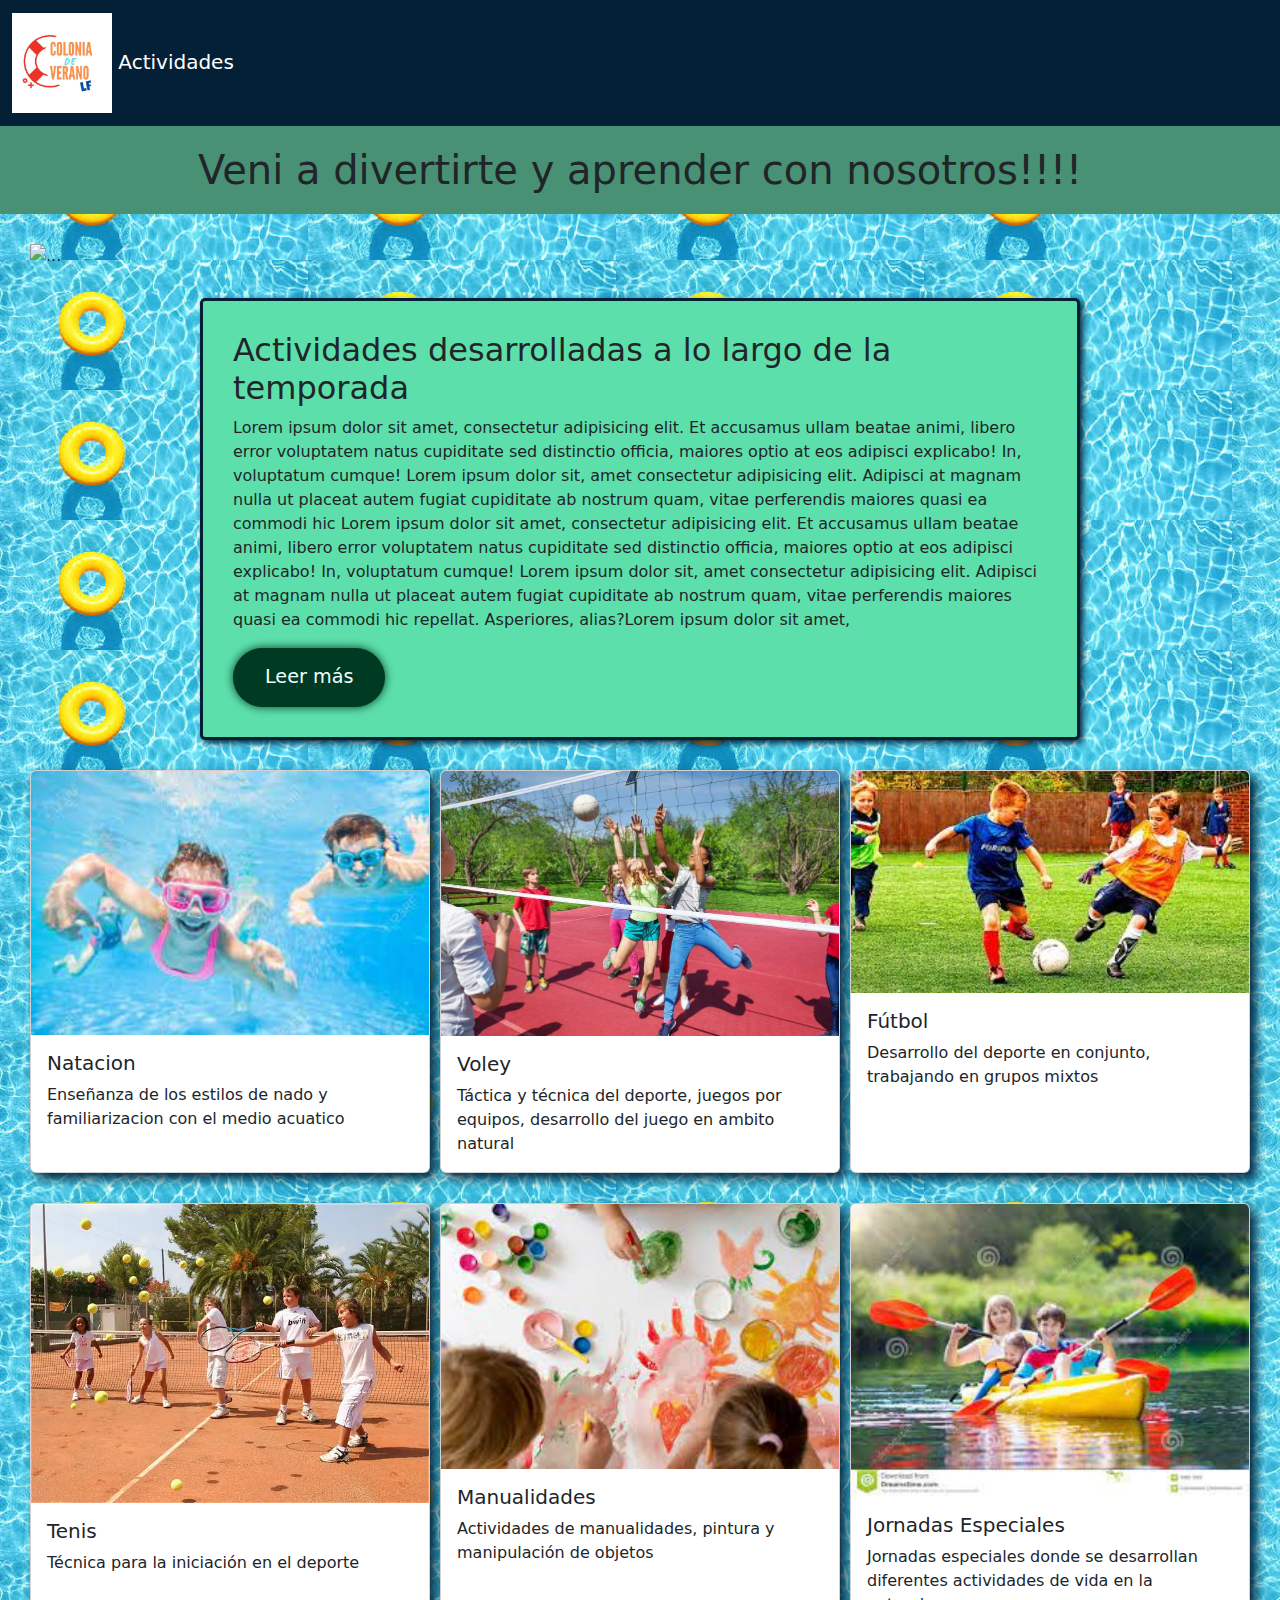
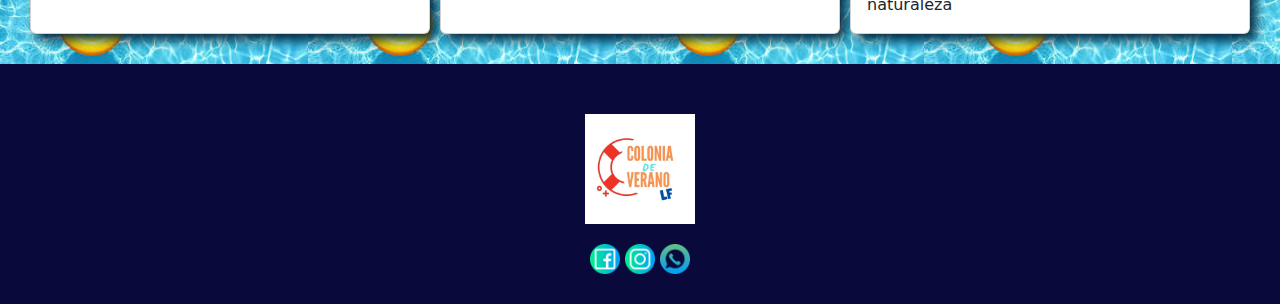
==== commit 2b194dce: "trabajo-final" ====
--- a/TP_Final/HTML/actividades.html
+++ b/TP_Final/HTML/actividades.html
@@ -1,127 +1,156 @@
 <!DOCTYPE html>
 <html lang="en">
+
 <head>
-    <meta charset="UTF-8">
-    <meta http-equiv="X-UA-Compatible" content="IE=edge">
-    <meta name="viewport" content="width=device-width, initial-scale=1.0">
-    <title>Colonia - Actividades</title>
-    <link rel="shortcout icon" href="/TP_Final/IMAGES/logo.jpg">
-    <link rel="stylesheet" href="/TP_Final/CSS/actividades.css">
-    <link rel="stylesheet" href="	https://cdn.jsdelivr.net/npm/bootstrap@5.2.2/dist/css/bootstrap.min.css">
+  <meta charset="UTF-8">
+  <meta http-equiv="X-UA-Compatible" content="IE=edge">
+  <meta name="viewport" content="width=device-width, initial-scale=1.0">
+  <title>Colonia - Actividades</title>
+  <link rel="shortcout icon" href="/TP_Final/IMAGES/logo.jpg">
+  <link rel="stylesheet" href="/TP_Final/CSS/actividades.css">
+  <link rel="stylesheet" href="	https://cdn.jsdelivr.net/npm/bootstrap@5.2.2/dist/css/bootstrap.min.css">
 </head>
 </head>
+
 <body>
-     <nav class="navbar navbar-dark">
-        <div class="container-fluid">
-          <a class="navbar-brand" href="http://127.0.0.1:5500/TP_Final/HTML/index.html">
-            <img src="/TP_Final/IMAGES/logo.jpg" alt="Logo" width="100" height="100" class="d-inline-block align-text-center">
-            Actividades
-          </a>
-          
+  <nav class="navbar navbar-dark">
+    <div class="container-fluid">
+      <a class="navbar-brand" href="http://127.0.0.1:5500/TP_Final/HTML/index.html">
+        <img src="/TP_Final/IMAGES/logo.jpg" alt="Logo" width="100" height="100"
+          class="d-inline-block align-text-center">
+        Actividades
+      </a>
+    </div>
+  </nav>
+  <h1>Veni a divertirte y aprender con nosotros!!!! </h1>
+
+  <div class="margenes">
+    <div id="carouselExampleControls" class="carousel slide" data-bs-ride="carousel">
+      <div class="carousel-inner">
+        <div class="carousel-item active">
+          <img src="https://picsum.photos/id/152/1000/500" class="d-block w-100" alt="...">
         </div>
-      </nav>
-      <h1>Veni a divertirte y aprender con nosotros!!!! </h1> 
-      
-   <div class="margenes">
-        <div id="carouselExampleControls" class="carousel slide" data-bs-ride="carousel">
-           <div class="carousel-inner">
-             <div class="carousel-item active">
-               <img src="/TP_Final/IMAGES/natacion.jpg" class="d-block w-100" alt="...">
-             </div>
-             <div class="carousel-item">
-               <img src="/TP_Final/IMAGES/fogon.jpg" class="d-block w-100" alt="...">
-             </div>
-             <div class="carousel-item">
-               <img src="/TP_Final/IMAGES/campamento.jpg" class="d-block w-100" alt="...">
-             </div>
-           </div>
-             <button class="carousel-control-prev" type="button" data-bs-target="#carouselExampleControls" data-bs-slide="prev">
-               <span class="carousel-control-prev-icon" aria-hidden="true"></span>
-               <span class="visually-hidden">Anterior</span>
-             </button>
-            <button class="carousel-control-next" type="button" data-bs-target="#carouselExampleControls" data-bs-slide="next">
-               <span class="carousel-control-next-icon" aria-hidden="true"></span>
-               <span class="visually-hidden">Siguiente</span>
-             </button>
+        <div class="carousel-item">
+          <img src="https://picsum.photos/id/456/1000/500" class="d-block w-100" alt="...">
         </div>
-   </div>
+        <div class="carousel-item">
+          <img src="https://picsum.photos/id/25/1000/500" class="d-block w-100" alt="...">
+        </div>
+        <div class="carousel-item">
+          <img src="https://picsum.photos/id/253/1000/500" class="d-block w-100" alt="...">
+        </div>
+        <div class="carousel-item">
+          <img src="https://picsum.photos/id/425/1000/500" class="d-block w-100" alt="...">
+        </div>
+      </div>
+      <button class="carousel-control-prev" type="button" data-bs-target="#carouselExampleControls"
+        data-bs-slide="prev">
+        <span class="carousel-control-prev-icon" aria-hidden="true"></span>
+        <span class="visually-hidden">Anterior</span>
+      </button>
+      <button class="carousel-control-next" type="button" data-bs-target="#carouselExampleControls"
+        data-bs-slide="next">
+        <span class="carousel-control-next-icon" aria-hidden="true"></span>
+        <span class="visually-hidden">Siguiente</span>
+      </button>
+    </div>
+  </div>
 
-<div class="caja-texto-expansible">
-  <div class="texto-expansible">
-  <h2>
-    Actividades desarrolladas a lo largo de la temporada
-  </h2>
-  <p>
-    Lorem ipsum dolor sit amet, consectetur adipisicing elit. Et accusamus ullam beatae animi, libero error voluptatem natus cupiditate sed distinctio officia, maiores optio at eos adipisci explicabo! In, voluptatum cumque! Lorem ipsum dolor sit, amet consectetur adipisicing elit. Adipisci at magnam nulla ut placeat autem fugiat cupiditate ab nostrum quam, vitae perferendis maiores quasi ea commodi hic Lorem ipsum dolor sit amet, consectetur adipisicing elit. Et accusamus ullam beatae animi, libero error voluptatem natus cupiditate sed distinctio officia, maiores optio at eos adipisci explicabo! In, voluptatum cumque! Lorem ipsum dolor sit, amet consectetur adipisicing elit. Adipisci at magnam nulla ut placeat autem fugiat cupiditate ab nostrum quam, vitae perferendis maiores quasi ea commodi hic repellat. Asperiores, alias?Lorem ipsum dolor sit amet, consectetur adipisicing elit. Et accusamus ullam beatae animi, libero error voluptatem natus cupiditate sed distinctio officia, maiores optio at eos adipisci explicabo! In, voluptatum cumque! Lorem ipsum dolor sit, amet consectetur adipisicing elit. Adipisci at magnam nulla ut placeat autem fugiat cupiditate ab nostrum quam, vitae perferendis maiores quasi ea commodi hic repellat. Asperiores, alias?Lorem ipsum dolor sit amet, consectetur adipisicing elit. Et accusamus ullam beatae animi, libero error voluptatem natus cupiditate sed distinctio officia, maiores optio at eos adipisci explicabo! In, voluptatum cumque! Lorem ipsum dolor sit, amet consectetur adipisicing elit. Adipisci at magnam nulla ut placeat autem fugiat cupiditate ab nostrum quam, vitae perferendis maiores quasi ea commodi hic repellat. Asperiores, alias?Lorem ipsum dolor sit amet, consectetur adipisicing elit. Et accusamus ullam beatae animi, libero error voluptatem natus cupiditate sed distinctio officia, maiores optio at eos adipisci explicabo! In, voluptatum cumque! Lorem ipsum dolor sit, amet consectetur adipisicing elit. Adipisci at magnam nulla ut placeat autem fugiat cupiditate ab nostrum quam, vitae perferendis maiores quasi ea commodi hic repellat. Asperiores, alias?Lorem ipsum dolor sit amet, consectetur adipisicing elit. Et accusamus ullam beatae animi, libero error voluptatem natus cupiditate sed distinctio officia, maiores optio at eos adipisci explicabo! In, voluptatum cumque! Lorem ipsum dolor sit, amet consectetur adipisicing elit. Adipisci at magnam nulla ut placeat autem fugiat cupiditate ab nostrum quam, vitae perferendis maiores quasi ea commodi hic repellat. Asperiores, alias?Lorem ipsum dolor sit amet, consectetur adipisicing elit. Et accusamus ullam beatae animi, libero error voluptatem natus cupiditate sed distinctio officia, maiores optio at eos adipisci explicabo! In, voluptatum cumque! Lorem ipsum dolor sit, amet consectetur adipisicing elit. Adipisci at magnam nulla ut placeat autem fugiat cupiditate ab nostrum quam, vitae perferendis maiores quasi ea commodi hic repellat. Asperiores, alias?repellat. Asperiores, alias?
-  </p>
+  <div class="caja-texto-expansible">
+    <div class="texto-expansible">
+      <h2>
+        Actividades desarrolladas a lo largo de la temporada
+      </h2>
+      <p>
+        Lorem ipsum dolor sit amet, consectetur adipisicing elit. Et accusamus ullam beatae animi,
+        libero error voluptatem natus cupiditate sed distinctio officia, maiores optio at eos adipisci
+        explicabo! In, voluptatum cumque! Lorem ipsum dolor sit, amet consectetur adipisicing elit.
+        Adipisci at magnam nulla ut placeat autem fugiat cupiditate ab nostrum quam, vitae perferendis
+        maiores quasi ea commodi hic Lorem ipsum dolor sit amet, consectetur adipisicing elit.
+        Et accusamus ullam beatae animi, libero error voluptatem natus cupiditate sed distinctio officia,
+        maiores optio at eos adipisci explicabo! In, voluptatum cumque! Lorem ipsum dolor sit, amet consectetur
+        adipisicing elit. Adipisci at magnam nulla ut placeat autem fugiat cupiditate ab nostrum quam,
+        vitae perferendis maiores quasi ea commodi hic repellat. Asperiores, alias?Lorem ipsum dolor sit amet,
+      </p>
+      <p class="texto-oculto" id="texto">Lorem ipsum dolor sit amet consectetur adipisicing elit. Libero itaque
+        aspernatur amet, possimus,
+        tenetur quod dicta, recusandae obcaecati aperiam omnis cum doloremque modi! Error nihil accusantium
+        sint placeat hic temporibus! Lorem ipsum dolor, sit amet consectetur adipisicing elit. Ipsa consequatur
+        autem, exercitationem veniam, ducimus cupiditate quas accusantium alias amet eaque vel tenetur, perferendis
+        inventore voluptas quis deserunt nostrum ratione est!
+      </p>
+      <button class="boton-leer-mas" id="btn">Leer más</button>
+    </div>
   </div>
-</div>
 
- <div >    
+  <div>
     <div class="d-flex justify-content-between margenes">
-        <div class="card" style="width: 25rem;">
-          <img src="/Las-Flores-FullStack/TP_Final/IMAGES/niños nadando.jpg" class="card-img-top" alt="...">
-          <div class="card-body">
-            <h5 class="card-title">Natacion</h5>
-            <p class="card-text"> Enseñanza de los estilos de nado y familiarizacion con el medio acuatico</p>
-          </div>
+      <div class="card" style="width: 25rem;">
+        <img src="/TP_Final/IMAGES/niños nadando.jpg" class="card-img-top" alt="...">
+        <div class="card-body">
+          <h5 class="card-title">Natacion</h5>
+          <p class="card-text"> Enseñanza de los estilos de nado y familiarizacion con el medio acuatico</p>
         </div>
-        <div class="card" style="width: 25rem;">
-          <img src="/LAS-FLORES-FULLSTACK/TP_Final/IMAGES/voley.jpg" class="card-img-top" alt="...">
-          <div class="card-body">
-            <h5 class="card-title">Voley</h5>
-            <p class="card-text">Táctica y técnica del deporte, juegos por equipos, desarrollo del juego en ambito natural</p>
-          </div>
+      </div>
+      <div class="card" style="width: 25rem;">
+        <img src="/TP_Final/IMAGES/voley.jpg" class="card-img-top" alt="...">
+        <div class="card-body">
+          <h5 class="card-title">Voley</h5>
+          <p class="card-text">Táctica y técnica del deporte, juegos por equipos, desarrollo del juego en ambito natural
+          </p>
         </div>
-        <div class="card" style="width: 25rem;">
-          <img src="/Las-Flores-FullStack/TP_Final/IMAGES/futbol.jpg" class="card-img-top" alt="...">
-          <div class="card-body">
-            <h5 class="card-title">Fútbol</h5>
-            <p class="card-text">Desarrollo del deporte en conjunto, trabajando en grupos mixtos</p>
-          </div>
+      </div>
+      <div class="card" style="width: 25rem;">
+        <img src="/TP_Final/IMAGES/futbol.jpg" class="card-img-top" alt="...">
+        <div class="card-body">
+          <h5 class="card-title">Fútbol</h5>
+          <p class="card-text">Desarrollo del deporte en conjunto, trabajando en grupos mixtos</p>
         </div>
+      </div>
     </div>
-    
-    <div class="d-flex justify-content-between margenes" >
-        <div class="card" style="width: 25rem;">
-          <img src="/Las-Flores-FullStack/TP_Final/IMAGES/tenis.jpg" class="card-img-top" alt="...">
-          <div class="card-body">
-            <h5 class="card-title">Tenis</h5>
-            <p class="card-text">Técnica para la iniciación en el deporte</p>
-                </div>
-          </div>
-          <div class="card" style="width: 25rem;">
-                 <img src="/Las-Flores-FullStack/TP_Final/IMAGES/niños pintando.jpg" class="card-img-top" alt="...">
-                    <div class="card-body">
-                      <h5 class="card-title">Manualidades</h5>
-                      <p class="card-text">Actividades de manualidades, pintura y manipulación de objetos</p>
-                    </div>
-          </div>
-          <div class="card" style="width: 25rem;">
-                <img src="/Las-Flores-FullStack/TP_Final/IMAGES/CANOAS.jpg" class="card-img-top" alt="...">
-                  <div class="card-body">
-                    <h5 class="card-title">Jornadas Especiales</h5>
-                    <p class="card-text">Jornadas especiales donde se desarrollan diferentes actividades de vida en la naturaleza</p>
-                  </div>
-          </div>
-     </div>
-</div>
-<footer>
-  <div>
-    <img id="footer-logo" src="/Las-Flores-FullStack/TP_Final/IMAGES/logo.jpg">
+
+    <div class="d-flex justify-content-between margenes">
+      <div class="card" style="width: 25rem;">
+        <img src="/TP_Final/IMAGES/tenis.jpg" class="card-img-top" alt="...">
+        <div class="card-body">
+          <h5 class="card-title">Tenis</h5>
+          <p class="card-text">Técnica para la iniciación en el deporte</p>
+        </div>
+      </div>
+      <div class="card" style="width: 25rem;">
+        <img src="/TP_Final/IMAGES/niños pintando.jpg" class="card-img-top" alt="...">
+        <div class="card-body">
+          <h5 class="card-title">Manualidades</h5>
+          <p class="card-text">Actividades de manualidades, pintura y manipulación de objetos</p>
+        </div>
+      </div>
+      <div class="card" style="width: 25rem;">
+        <img src="/TP_Final/IMAGES/CANOAS.jpg" class="card-img-top" alt="...">
+        <div class="card-body">
+          <h5 class="card-title">Jornadas Especiales</h5>
+          <p class="card-text">Jornadas especiales donde se desarrollan diferentes actividades de vida en la naturaleza
+          </p>
+        </div>
+      </div>
+    </div>
   </div>
-  <div>
-    <a class="navbar-brand" href="https://www.facebook.com/colonia.laterraza" target="_blank">
-      <img src="/TP_Final/IMAGES/icono_facebook.png" alt="Icono Facebook" width="30" height="30">
-    </a>
-    <a class="navbar-brand" href="https://www.instagram.com/colonia_de_verano.lf/" target="_blank">
-      <img src="/TP_Final/IMAGES/icono_instagram.png" alt="Icono Instagram" width="30" height="30">
-    </a>
-    <a class="navbar-brand" href="https://api.whatsapp.com/send?phone=5491128062570" target="_blank">
-      <img src="/TP_Final/IMAGES/icono_whatsapp.png" alt="Icono Instagram" width="30" height="30">
-  </div>
-</footer>
-    <script src="/TP_Final/TS/actividades.js"></script>
-    <script src="https://cdn.jsdelivr.net/npm/bootstrap@5.2.2/dist/js/bootstrap.bundle.min.js"></script>
+  <footer>
+    <div>
+      <img id="footer-logo" src="/TP_Final/IMAGES/logo.jpg">
+    </div>
+    <div>
+      <a class="navbar-brand" href="https://www.facebook.com/colonia.laterraza" target="_blank">
+        <img src="/TP_Final/IMAGES/icono_facebook.png" alt="Icono Facebook" width="30" height="30">
+      </a>
+      <a class="navbar-brand" href="https://www.instagram.com/colonia_de_verano.lf/" target="_blank">
+        <img src="/TP_Final/IMAGES/icono_instagram.png" alt="Icono Instagram" width="30" height="30">
+      </a>
+      <a class="navbar-brand" href="https://api.whatsapp.com/send?phone=5491128062570" target="_blank">
+        <img src="/TP_Final/IMAGES/icono_whatsapp.png" alt="Icono Instagram" width="30" height="30">
+    </div>
+  </footer>
+  <script src="/TP_Final/JS/actividades.js"></script>
+  <script src="https://cdn.jsdelivr.net/npm/bootstrap@5.2.2/dist/js/bootstrap.bundle.min.js"></script>
 </body>
+
 </html>